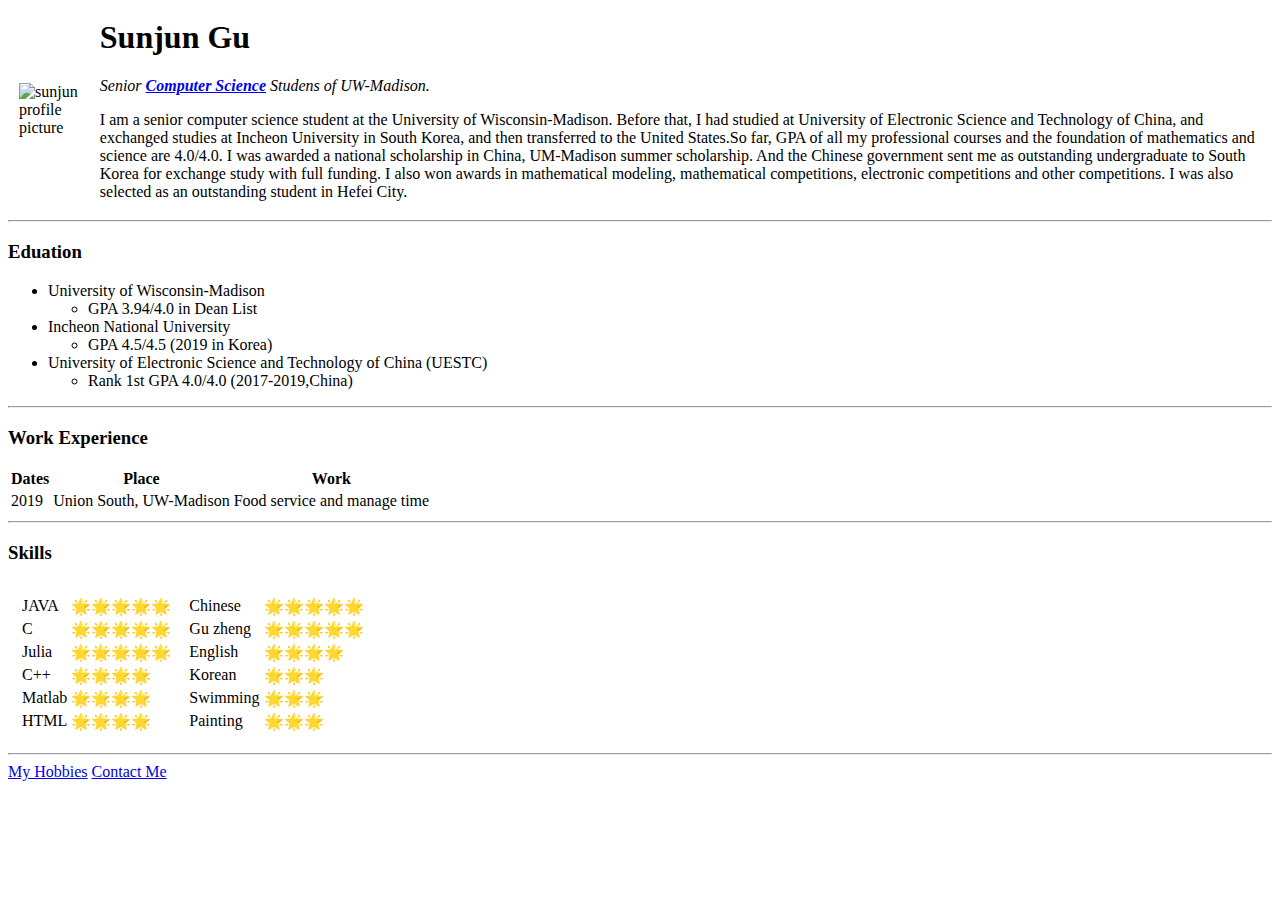
==== index.html @ 8847af0c "Add initial CV website files" ====
<html lang="en" dir="ltr">

<head>
  <meta charset="utf-8">
  <title>Sunjun's Personal Site</title>
</head>

<body>
  <table cellspacing="10">
    <tr>
      <td><img
      src="images/sunjun.png"
      alt="sunjun profile picture"></td>
      <td>
        <h1>Sunjun Gu</h1>
        <p><em>Senior <strong><a href="https://www.linkedin.com/in/sunjun-gu/">Computer Science</a></strong> Studens of UW-Madison.</em>
        </p>
        <p>I am a senior computer science student at the University of
          Wisconsin-Madison. Before that, I
          had studied at University of Electronic Science and Technology of China, and
          exchanged studies at Incheon University in South Korea, and then transferred
          to the United States.So far, GPA of all my professional courses and the
          foundation of mathematics and
          science are 4.0/4.0. I was awarded a national scholarship in China,
          UM-Madison summer scholarship. And the Chinese government sent me as
          outstanding undergraduate to South Korea for exchange study with full
          funding. I also won awards in mathematical modeling, mathematical
          competitions, electronic
          competitions and other competitions. I was also selected as an outstanding
          student in
          Hefei City.</p>
        </td>
        </tr>
  </table>
  <hr>
  <h3>Eduation</h3>
  <ul>
    <li>University of Wisconsin-Madison
      <ul>
        <li>GPA 3.94/4.0 in Dean List</li>
      </ul>
    </li>
    <li>Incheon National University
      <ul>
        <li>GPA 4.5/4.5 (2019 in Korea)</li>
      </ul>
    </li>
    <li>University of Electronic Science and Technology of China (UESTC)
      <ul>
        <li>Rank
          1st GPA 4.0/4.0 (2017-2019,China)</li>
      </ul>
    </li>
  </ul>
  <hr>
  <h3>Work Experience</h3>
<table>
  <thead>
    <tr>
      <th>Dates</th>
      <th>Place</th>
      <th>Work</th>
    </tr>
  </thead>
  <tbody>
    <tr>
      <td>2019</td>
      <td>Union South, UW-Madison</td>
      <td>Food service and manage time</td>
    </tr>
  </tbody>
</table>
<hr>

  <h3>Skills</h3>
<table cellspacing="10">
  <tr>
    <td>
      <table>
        <tr>
          <td>JAVA</td>
          <td>🌟🌟🌟🌟🌟</td>
        </tr>
        <tr>
          <td>C</td>
          <td>🌟🌟🌟🌟🌟</td>
        </tr>
        <tr>
          <td>Julia</td>
          <td>🌟🌟🌟🌟🌟</td>
        </tr>
        <tr>
          <td>C++</td>
          <td>🌟🌟🌟🌟</td>
        </tr>
        <tr>
          <td>Matlab</td>
          <td>🌟🌟🌟🌟</td>
        </tr>
        <tr>
          <td>HTML</td>
          <td>🌟🌟🌟🌟</td>
        </tr>
      </table>
    </td>
    <td>
      <table>
        <tr>
          <td>Chinese</td>
          <td>🌟🌟🌟🌟🌟</td>
        </tr>
        <tr>
          <td>Gu zheng</td>
          <td>🌟🌟🌟🌟🌟</td>
        </tr>
        <tr>
          <td>English</td>
          <td>🌟🌟🌟🌟</td>
        </tr>
        <tr>
          <td>Korean</td>
          <td>🌟🌟🌟</td>
        </tr>
        <tr>
          <td>Swimming</td>
          <td>🌟🌟🌟</td>
        </tr>
        <tr>
          <td>Painting</td>
          <td>🌟🌟🌟</td>
        </tr>
      </table>
    </td>
  </tr>
</table>







  <hr>
  <a href="hobbies.html">My Hobbies</a>
  <a href="Contact.html">Contact Me</a>
</body>

</html>
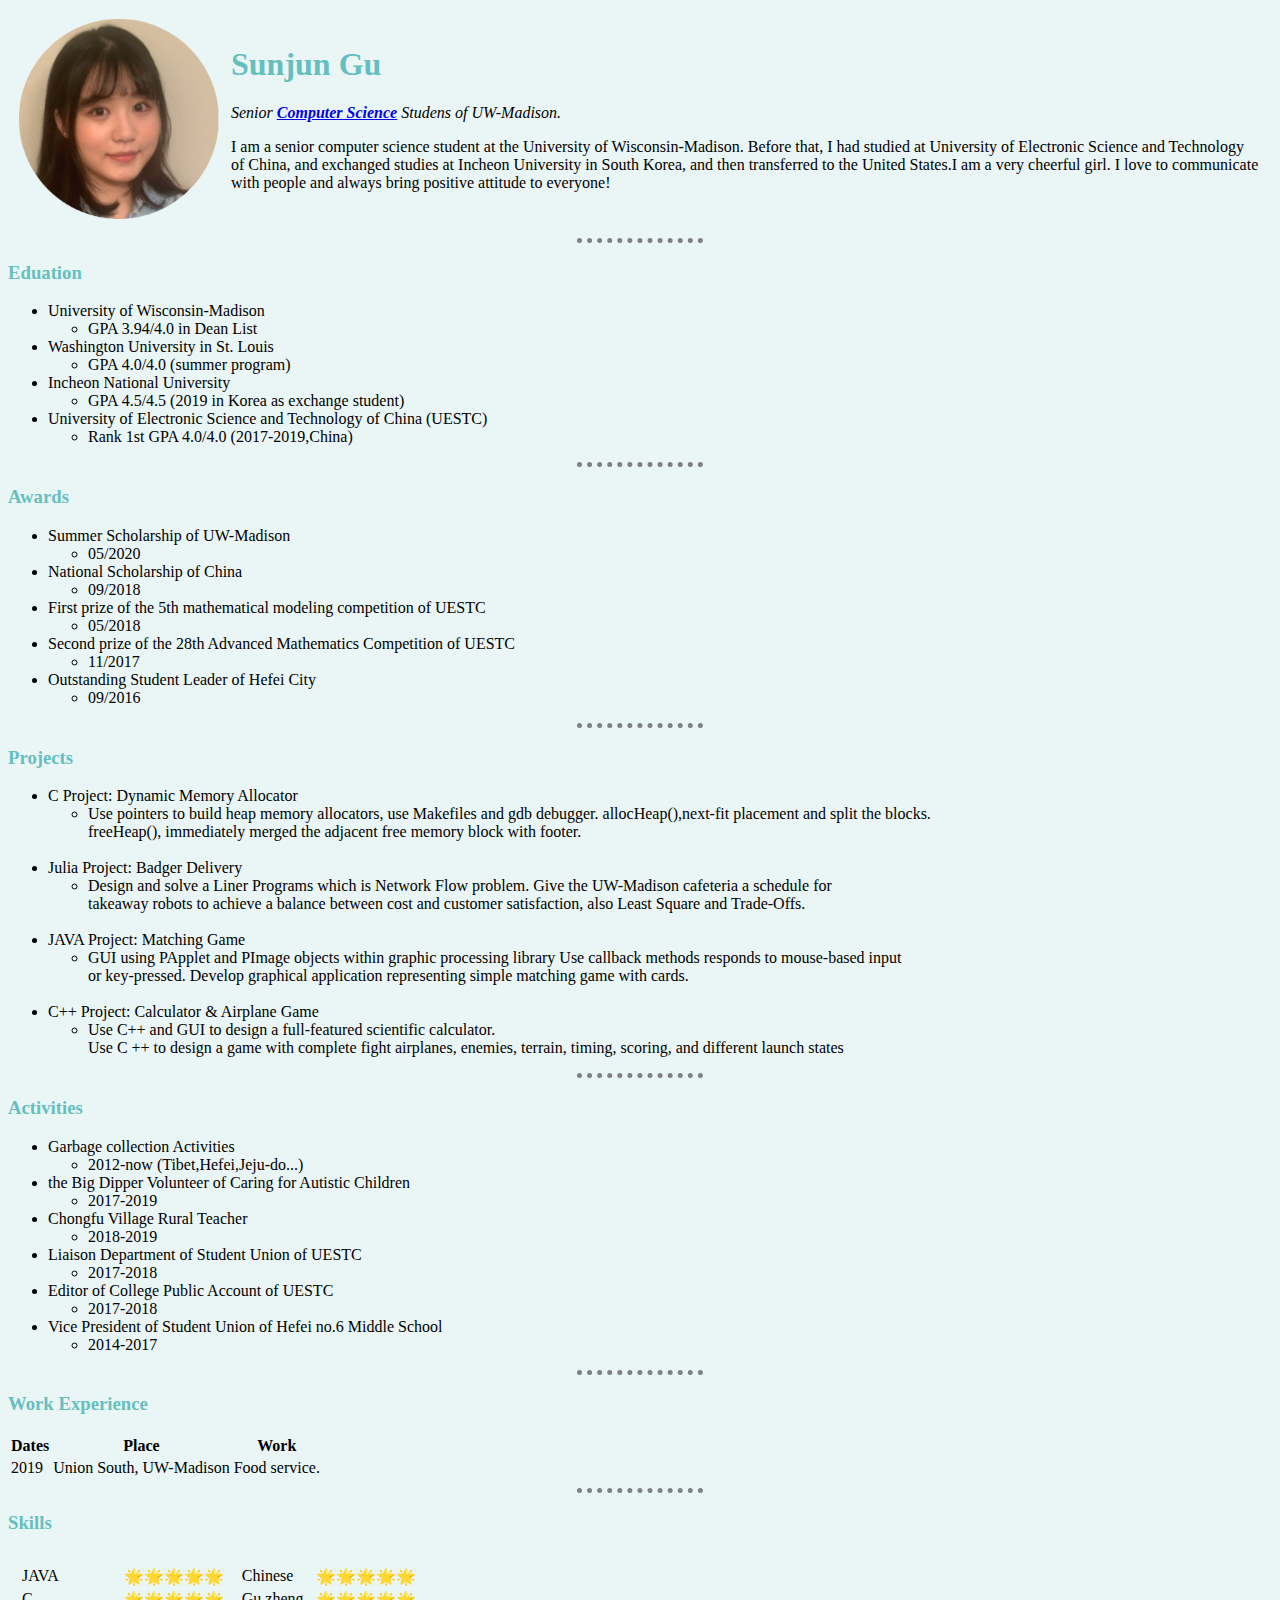
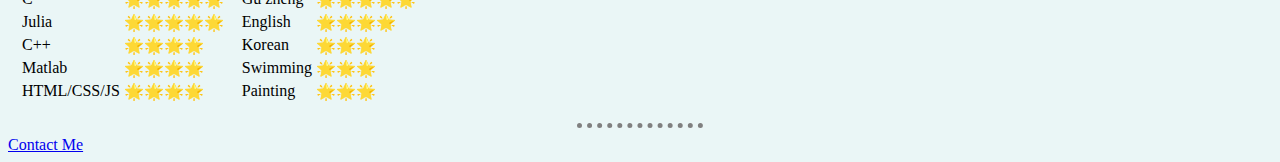
==== commit 3d96cbe3: "Add files via upload" ====
--- a/index.html
+++ b/index.html
@@ -1,8 +1,26 @@
+
 <html lang="en" dir="ltr">
 
 <head>
   <meta charset="utf-8">
   <title>Sunjun's Personal Site</title>
+  <link rel="stylesheet" href="css/styles.css">
+  <!--css/styles.css same level as the code-->
+<!--
+<style>
+  body{
+  background-color:#EAF6F6;
+
+  }
+  hr{
+  border-style:dotted none none;
+  border-color:grey;
+  border-width:5px;
+  width:10%;
+  }
+
+</style>
+-->
 </head>
 
 <body>
@@ -19,19 +37,12 @@
           Wisconsin-Madison. Before that, I
           had studied at University of Electronic Science and Technology of China, and
           exchanged studies at Incheon University in South Korea, and then transferred
-          to the United States.So far, GPA of all my professional courses and the
-          foundation of mathematics and
-          science are 4.0/4.0. I was awarded a national scholarship in China,
-          UM-Madison summer scholarship. And the Chinese government sent me as
-          outstanding undergraduate to South Korea for exchange study with full
-          funding. I also won awards in mathematical modeling, mathematical
-          competitions, electronic
-          competitions and other competitions. I was also selected as an outstanding
-          student in
-          Hefei City.</p>
+          to the United States.I am a very cheerful girl. I love to communicate with people and always bring positive attitude to everyone!
+        </p>
         </td>
         </tr>
   </table>
+
   <hr>
   <h3>Eduation</h3>
   <ul>
@@ -40,9 +51,15 @@
         <li>GPA 3.94/4.0 in Dean List</li>
       </ul>
     </li>
+
+    <li>Washington University in St. Louis
+      <ul>
+        <li>GPA 4.0/4.0 (summer program)</li>
+      </ul>
+    </li>
     <li>Incheon National University
       <ul>
-        <li>GPA 4.5/4.5 (2019 in Korea)</li>
+        <li>GPA 4.5/4.5 (2019 in Korea as exchange student)</li>
       </ul>
     </li>
     <li>University of Electronic Science and Technology of China (UESTC)
@@ -52,23 +69,127 @@
       </ul>
     </li>
   </ul>
-  <hr>
-  <h3>Work Experience</h3>
+
+<hr>
+<h3>Awards</h3>
+<ul>
+  <li>Summer Scholarship of UW-Madison
+    <ul>
+      <li>05/2020</li>
+    </ul>
+  </li>
+  <li>National Scholarship of China
+    <ul>
+      <li>09/2018</li>
+    </ul>
+  </li>
+  <li>First prize of the 5th mathematical modeling competition of UESTC
+    <ul>
+      <li>05/2018</li>
+    </ul>
+  </li>
+  <li>Second prize of the 28th Advanced Mathematics Competition of UESTC
+    <ul>
+      <li>11/2017</li>
+    </ul>
+  </li>
+  <li>Outstanding Student Leader of Hefei City
+    <ul>
+      <li>09/2016</li>
+    </ul>
+  </li>
+</ul>
+
+<hr>
+<h3>Projects</h3>
+<ul>
+  <li>C Project: Dynamic Memory Allocator
+    <ul>
+      <li>Use pointers to build heap memory allocators, use Makefiles and gdb debugger.
+        allocHeap(),next-fit placement and split the blocks.<br /> freeHeap(),
+        immediately merged the adjacent free memory block with footer.</li>
+    </ul>
+  </li>
+  <br />
+  <li>Julia Project: Badger Delivery
+    <ul>
+      <li>Design and solve a Liner Programs which is Network Flow problem.
+        Give the UW-Madison cafeteria a schedule for <br />takeaway robots to achieve a
+        balance between cost and customer satisfaction, also Least Square and Trade-Offs.</li>
+    </ul>
+  </li>
+  <br />
+  <li>JAVA Project: Matching Game
+    <ul>
+      <li>GUI using PApplet and PImage objects within graphic processing library
+Use callback methods responds to mouse-based input <br />or key-pressed.
+Develop graphical application representing simple matching game with cards.
+</li>
+    </ul>
+    <br />
+  </li>
+  <li>C++ Project:
+Calculator & Airplane Game
+    <ul>
+      <li>Use C++ and GUI to design a full-featured scientific calculator.<br />
+      Use C ++ to design a game with complete fight airplanes, enemies, terrain, timing, scoring, and different launch states</li>
+    </ul>
+
+</ul>
+
+<hr>
+<h3>Activities</h3>
+<ul>
+  <li>Garbage collection Activities
+    <ul>
+      <li>2012-now (Tibet,Hefei,Jeju-do...)</li>
+    </ul>
+  </li>
+  <li>the Big Dipper Volunteer of Caring for Autistic Children
+    <ul>
+      <li>2017-2019</li>
+    </ul>
+  </li>
+  <li>Chongfu Village Rural Teacher
+    <ul>
+      <li>2018-2019</li>
+    </ul>
+  </li>
+  <li>Liaison Department of Student Union of UESTC
+    <ul>
+      <li>2017-2018</li>
+    </ul>
+  </li>
+  <li>Editor of College Public Account of UESTC
+    <ul>
+      <li>2017-2018</li>
+    </ul>
+  </li>
+  <li>Vice President of Student Union of Hefei no.6 Middle School
+    <ul>
+      <li>2014-2017</li>
+    </ul>
+  </li>
+</ul>
+
+
+<hr>
+<h3>Work Experience</h3>
 <table>
-  <thead>
-    <tr>
-      <th>Dates</th>
-      <th>Place</th>
-      <th>Work</th>
-    </tr>
-  </thead>
-  <tbody>
-    <tr>
-      <td>2019</td>
-      <td>Union South, UW-Madison</td>
-      <td>Food service and manage time</td>
-    </tr>
-  </tbody>
+<thead>
+  <tr>
+    <th>Dates</th>
+    <th>Place</th>
+    <th>Work</th>
+  </tr>
+</thead>
+<tbody>
+  <tr>
+    <td>2019</td>
+    <td>Union South, UW-Madison</td>
+    <td>Food service.</td>
+  </tr>
+</tbody>
 </table>
 <hr>
 
@@ -98,7 +219,7 @@
           <td>🌟🌟🌟🌟</td>
         </tr>
         <tr>
-          <td>HTML</td>
+          <td>HTML/CSS/JS</td>
           <td>🌟🌟🌟🌟</td>
         </tr>
       </table>
@@ -141,7 +262,6 @@
 
 
   <hr>
-  <a href="hobbies.html">My Hobbies</a>
   <a href="Contact.html">Contact Me</a>
 </body>
 
--- a/css/styles.css
+++ b/css/styles.css
@@ -0,0 +1,18 @@
+body{
+background-color:#EAF6F6;
+}
+
+h1{
+  color:#66BFBF;
+}
+
+h3{
+  color:#66BFBF;
+}
+
+hr{
+border-style:dotted none none;
+border-color:grey;
+border-width:5px;
+width:10%;
+}
